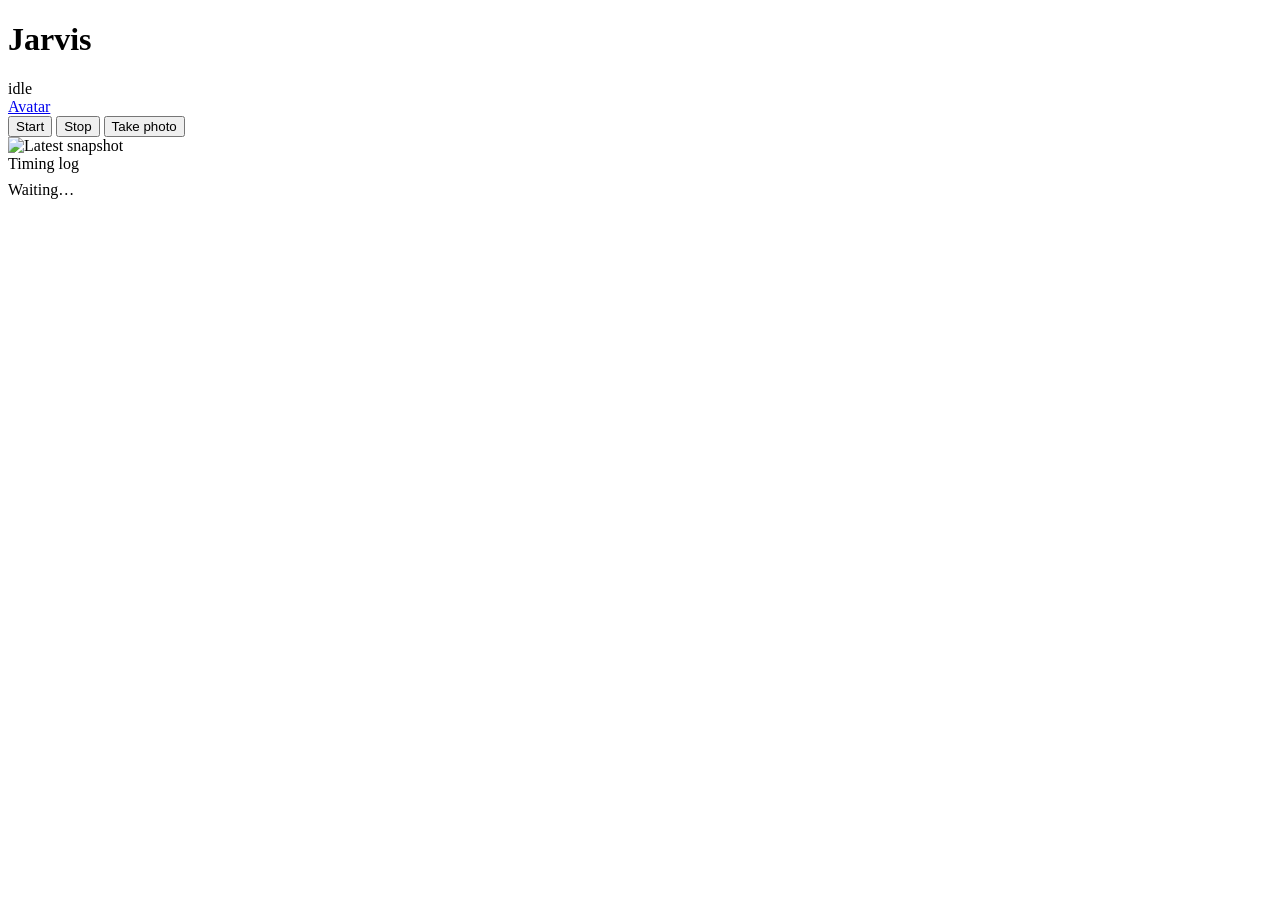
==== services/control/web/index.html @ 1ab472dd "Weather, phone port, pictures, timer, volume, what did you say, what can you do" ====
<!DOCTYPE html>
<html lang="en">
<head>
  <meta charset="utf-8">
  <meta name="viewport" content="width=device-width, initial-scale=1, viewport-fit=cover">
  <meta name="apple-mobile-web-app-capable" content="yes">
  <meta name="apple-mobile-web-app-status-bar-style" content="black-translucent">
  <meta name="theme-color" content="#070b14">
  <link rel="manifest" href="/manifest.webmanifest">
  <link rel="stylesheet" href="/app.css">
  <title>Jarvis</title>
</head>
<body class="dashboard">
  <div class="wrap">
    <div class="top">
      <div>
        <h1>Jarvis</h1>
        <div class="sub" id="state">idle</div>
      </div>
      <a class="btn ghost" href="/avatar">Avatar</a>
    </div>

    <div class="card" id="pin-card" hidden>
      <div class="pin-row">
        <input id="pin" type="password" inputmode="numeric" placeholder="PIN">
        <button id="unlock" type="button">Unlock</button>
      </div>
    </div>

    <div class="card">
      <div class="pills" id="pills"></div>
    </div>

    <div class="card">
      <div class="actions">
        <button id="start" type="button">Start</button>
        <button id="stop" class="stop" type="button">Stop</button>
        <button id="snap" class="ghost wide" type="button">Take photo</button>
      </div>
      <div class="msg" id="msg"></div>
      <img class="preview" id="preview" alt="Latest snapshot">
    </div>

    <div class="card">
      <div class="sub" style="margin-bottom:8px">Timing log</div>
      <div class="log" id="log">Waiting…</div>
    </div>
  </div>
  <script>
    const $ = (id) => document.getElementById(id);
    const pills = $("pills");
    const msg = $("msg");
    const preview = $("preview");
    const pinCard = $("pin-card");

    function setBusy(on) {
      ["start", "stop", "snap"].forEach((id) => { $(id).disabled = on; });
    }

    function renderStatus(data) {
      $("state").textContent = data.state || "idle";
      const items = [
        ["voice", data.voice],
        ["broker", data.broker],
        ["brain", data.services && data.services.brain],
        ["tts", data.services && data.services.tts],
        ["stt", data.services && data.services.stt],
        ["wake", data.services && data.services["mic-wakeword"]],
      ];
      pills.innerHTML = items.map(([name, on]) =>
        `<span class="pill ${on ? "on" : "off"}">${name}</span>`
      ).join("");
      if (data.latest_snap) {
        preview.src = data.latest_snap + "?t=" + Date.now();
        preview.classList.add("show");
      }
      pinCard.hidden = !data.pin_required;
    }

    async function api(path, opts) {
      const res = await fetch(path, opts);
      const data = await res.json().catch(() => ({}));
      if (res.status === 401) {
        pinCard.hidden = false;
        throw new Error("PIN required");
      }
      if (!res.ok || data.ok === false) {
        throw new Error(data.detail || data.message || data.error || "request failed");
      }
      return data;
    }

    async function refresh() {
      const data = await fetch("/api/status").then((r) => r.json());
      renderStatus(data);
      try {
        const logs = await api("/api/logs");
        $("log").textContent = (logs.lines || []).join("\n") || "No log yet.";
        $("log").scrollTop = $("log").scrollHeight;
      } catch (_) {}
    }

    $("unlock").onclick = async () => {
      try {
        await api("/api/login", {
          method: "POST",
          headers: { "Content-Type": "application/json" },
          body: JSON.stringify({ pin: $("pin").value }),
        });
        pinCard.hidden = true;
        msg.textContent = "Unlocked.";
        refresh();
      } catch (e) {
        msg.textContent = e.message;
      }
    };

    async function act(path, label) {
      setBusy(true);
      msg.textContent = label + "…";
      try {
        const data = await api(path, { method: "POST" });
        renderStatus(data);
        msg.textContent = data.detail ? "Done." : (data.message || "Done.");
        if (data.url) {
          preview.src = data.url + "?t=" + Date.now();
          preview.classList.add("show");
        }
      } catch (e) {
        msg.textContent = e.message;
      } finally {
        setBusy(false);
        refresh();
      }
    }

    $("start").onclick = () => act("/api/start", "Starting");
    $("stop").onclick = () => act("/api/stop", "Stopping");
    $("snap").onclick = () => act("/api/snap", "Capturing");

    const es = new EventSource("/api/events");
    es.onmessage = (ev) => {
      try {
        const data = JSON.parse(ev.data);
        if (data.state) $("state").textContent = data.state;
        if (data.status) renderStatus(data.status);
      } catch (_) {}
    };
    refresh();
    setInterval(refresh, 4000);
  </script>
</body>
</html>
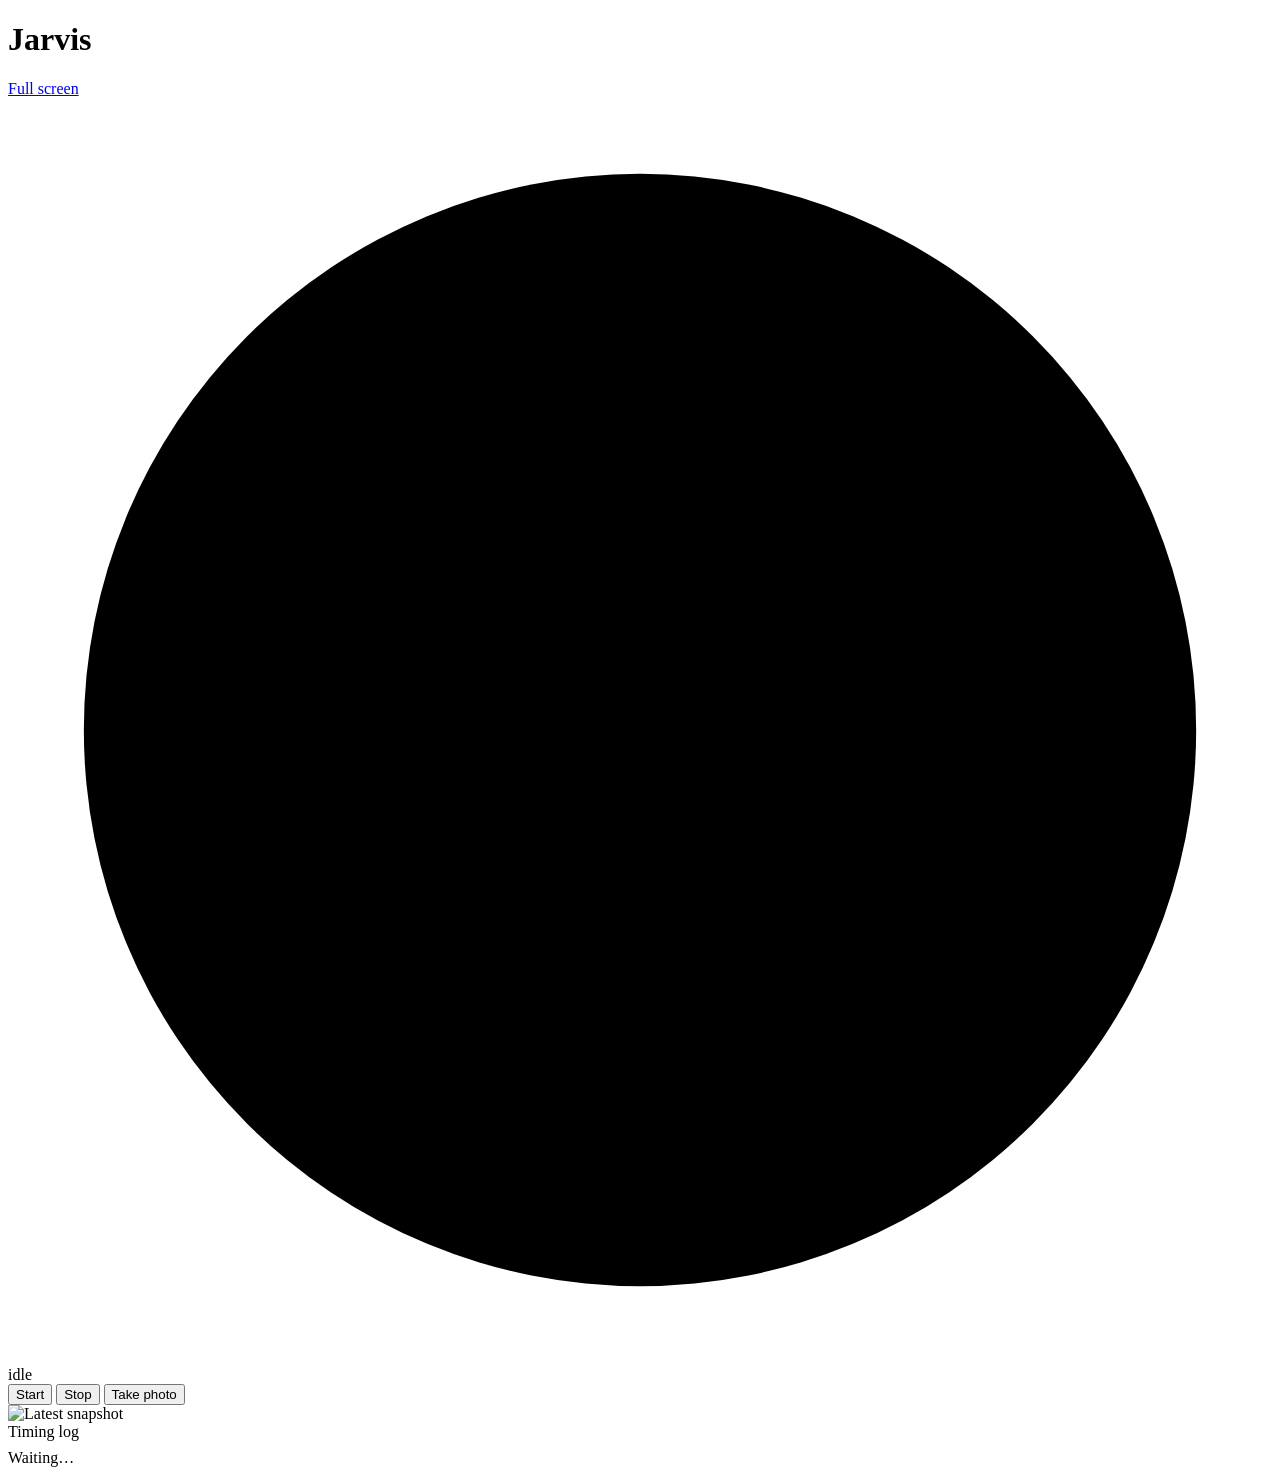
==== commit 5d9d0494: "Show a visor on the phone panel and keep small talk human. Co-authored-by: Cursor <cursoragent@curso" ====
--- a/services/control/web/index.html
+++ b/services/control/web/index.html
@@ -7,17 +7,30 @@
   <meta name="apple-mobile-web-app-status-bar-style" content="black-translucent">
   <meta name="theme-color" content="#070b14">
   <link rel="manifest" href="/manifest.webmanifest">
-  <link rel="stylesheet" href="/app.css">
+  <link rel="stylesheet" href="/app.css?v=2">
   <title>Jarvis</title>
 </head>
-<body class="dashboard">
+<body class="dashboard is-idle">
   <div class="wrap">
     <div class="top">
-      <div>
-        <h1>Jarvis</h1>
-        <div class="sub" id="state">idle</div>
+      <h1>Jarvis</h1>
+      <a class="btn ghost" href="/avatar">Full screen</a>
+    </div>
+
+    <div class="card">
+      <div class="visor" id="visor">
+        <svg viewBox="0 0 200 200" xmlns="http://www.w3.org/2000/svg" aria-hidden="true">
+          <circle class="halo" cx="100" cy="100" r="88"/>
+          <circle class="ring" cx="100" cy="100" r="74"/>
+          <circle class="ring-dash" cx="100" cy="100" r="60"/>
+          <circle class="core-glow" cx="100" cy="100" r="30"/>
+          <circle class="core" cx="100" cy="100" r="20"/>
+          <rect class="eye" x="78" y="90" width="10" height="16" rx="3"/>
+          <rect class="eye" x="112" y="90" width="10" height="16" rx="3"/>
+          <path class="mouth" d="M86 118 Q100 130 114 118"/>
+        </svg>
+        <div class="visor-label" id="state">idle</div>
       </div>
-      <a class="btn ghost" href="/avatar">Avatar</a>
     </div>
 
     <div class="card" id="pin-card" hidden>
@@ -53,12 +66,19 @@
     const preview = $("preview");
     const pinCard = $("pin-card");
 
+    function setState(state) {
+      const next = state || "idle";
+      document.body.classList.remove("is-idle", "is-listening", "is-thinking", "is-speaking");
+      document.body.classList.add("is-" + next);
+      $("state").textContent = next;
+    }
+
     function setBusy(on) {
       ["start", "stop", "snap"].forEach((id) => { $(id).disabled = on; });
     }
 
     function renderStatus(data) {
-      $("state").textContent = data.state || "idle";
+      if (data.state) setState(data.state);
       const items = [
         ["voice", data.voice],
         ["broker", data.broker],
@@ -142,7 +162,7 @@
     es.onmessage = (ev) => {
       try {
         const data = JSON.parse(ev.data);
-        if (data.state) $("state").textContent = data.state;
+        if (data.state) setState(data.state);
         if (data.status) renderStatus(data.status);
       } catch (_) {}
     };
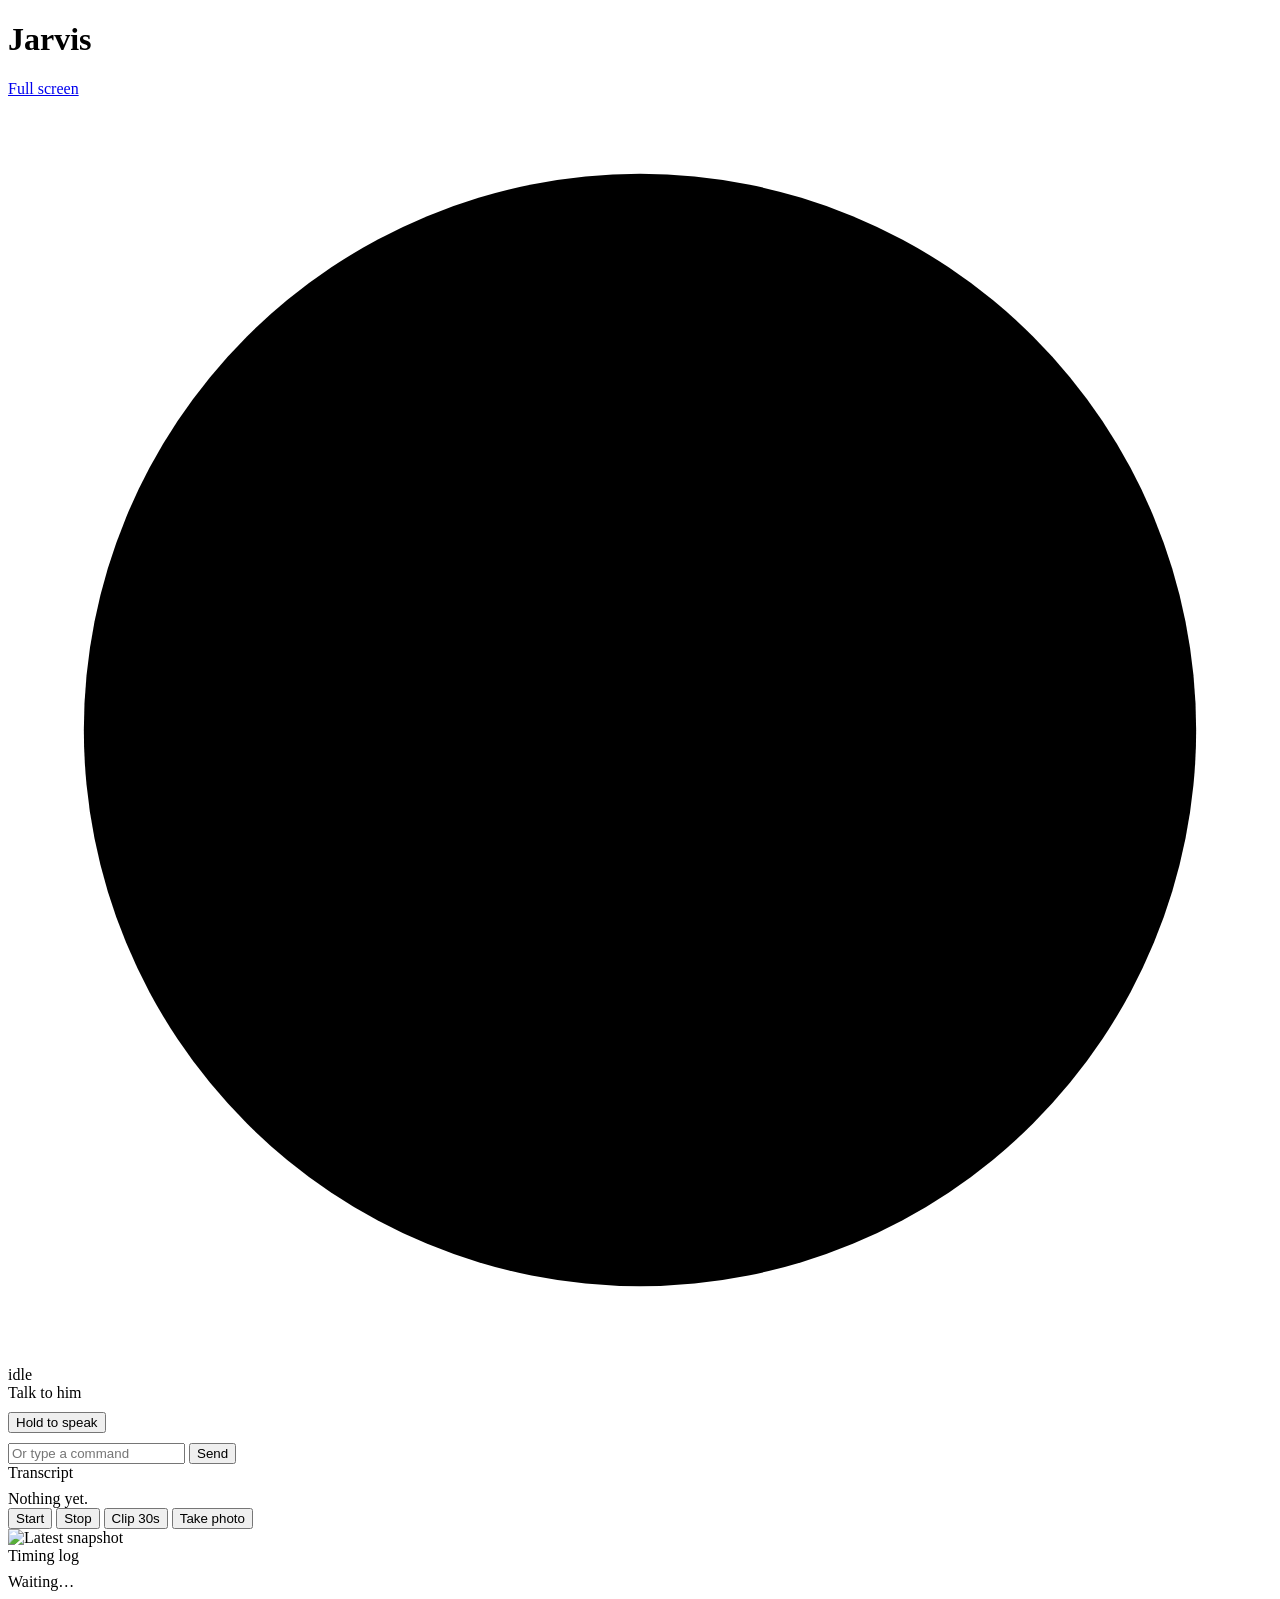
==== commit 30b6b71c: "jarvis clip that command and transcript + phone mic on web page" ====
--- a/services/control/web/index.html
+++ b/services/control/web/index.html
@@ -7,7 +7,7 @@
   <meta name="apple-mobile-web-app-status-bar-style" content="black-translucent">
   <meta name="theme-color" content="#070b14">
   <link rel="manifest" href="/manifest.webmanifest">
-  <link rel="stylesheet" href="/app.css?v=2">
+  <link rel="stylesheet" href="/app.css?v=3">
   <title>Jarvis</title>
 </head>
 <body class="dashboard is-idle">
@@ -45,13 +45,33 @@
     </div>
 
     <div class="card">
+      <div class="sub" style="margin-bottom:10px">Talk to him</div>
+      <button id="talk" class="talk" type="button">Hold to speak</button>
+      <div class="msg" id="talk-msg"></div>
+      <div class="pin-row" style="margin-top:10px">
+        <input id="say" type="text" placeholder="Or type a command" autocomplete="off"
+               autocapitalize="sentences" enterkeyhint="send">
+        <button id="send" type="button">Send</button>
+      </div>
+    </div>
+
+    <div class="card">
+      <div class="sub" style="margin-bottom:8px">Transcript</div>
+      <div class="transcript" id="transcript">
+        <div class="line muted">Nothing yet.</div>
+      </div>
+    </div>
+
+    <div class="card">
       <div class="actions">
         <button id="start" type="button">Start</button>
         <button id="stop" class="stop" type="button">Stop</button>
-        <button id="snap" class="ghost wide" type="button">Take photo</button>
+        <button id="clip" class="ghost" type="button">Clip 30s</button>
+        <button id="snap" class="ghost" type="button">Take photo</button>
       </div>
       <div class="msg" id="msg"></div>
       <img class="preview" id="preview" alt="Latest snapshot">
+      <div class="clips" id="clips"></div>
     </div>
 
     <div class="card">
@@ -63,8 +83,12 @@
     const $ = (id) => document.getElementById(id);
     const pills = $("pills");
     const msg = $("msg");
+    const talkMsg = $("talk-msg");
     const preview = $("preview");
     const pinCard = $("pin-card");
+    const transcriptEl = $("transcript");
+
+    const entries = new Map();
 
     function setState(state) {
       const next = state || "idle";
@@ -74,7 +98,7 @@
     }
 
     function setBusy(on) {
-      ["start", "stop", "snap"].forEach((id) => { $(id).disabled = on; });
+      ["start", "stop", "snap", "clip"].forEach((id) => { $(id).disabled = on; });
     }
 
     function renderStatus(data) {
@@ -86,6 +110,7 @@
         ["tts", data.services && data.services.tts],
         ["stt", data.services && data.services.stt],
         ["wake", data.services && data.services["mic-wakeword"]],
+        ["clipper", data.services && data.services.clipper],
       ];
       pills.innerHTML = items.map(([name, on]) =>
         `<span class="pill ${on ? "on" : "off"}">${name}</span>`
@@ -95,8 +120,55 @@
         preview.classList.add("show");
       }
       pinCard.hidden = !data.pin_required;
-    }
-
+      if (typeof data.mic_relay === "boolean") micRelay = data.mic_relay;
+    }
+
+    // ── transcript ────────────────────────────────────────────────
+    const LABELS = { user: "You", jarvis: "Jarvis", system: "—" };
+
+    function renderTranscript() {
+      if (!entries.size) {
+        transcriptEl.innerHTML = '<div class="line muted">Nothing yet.</div>';
+        return;
+      }
+      const sorted = [...entries.values()].sort((a, b) => a.id - b.id);
+      const nearBottom = transcriptEl.scrollHeight - transcriptEl.scrollTop
+        - transcriptEl.clientHeight < 60;
+      transcriptEl.innerHTML = sorted.map((e) => {
+        const tag = e.role === "user" && e.source && e.source !== "voice"
+          ? `${LABELS[e.role]} (${e.source})` : LABELS[e.role] || e.role;
+        return `<div class="line ${e.role}"><span class="who">${tag}</span>${escapeHtml(e.text)}</div>`;
+      }).join("");
+      if (nearBottom) transcriptEl.scrollTop = transcriptEl.scrollHeight;
+    }
+
+    function escapeHtml(s) {
+      return String(s).replace(/[&<>"']/g, (c) =>
+        ({ "&": "&amp;", "<": "&lt;", ">": "&gt;", '"': "&quot;", "'": "&#39;" }[c]));
+    }
+
+    function upsert(entry) {
+      entries.set(entry.id, entry);
+      while (entries.size > 120) entries.delete(entries.keys().next().value);
+      renderTranscript();
+    }
+
+    function replaceTranscript(list) {
+      entries.clear();
+      (list || []).forEach((e) => entries.set(e.id, e));
+      renderTranscript();
+    }
+
+    function renderClips(list) {
+      if (!list || !list.length) { $("clips").innerHTML = ""; return; }
+      $("clips").innerHTML = list.map((c) =>
+        `<a class="clip-row" href="${c.url}" target="_blank" rel="noopener">
+           <span>${escapeHtml(c.name.replace(/^clip-/, ""))}</span>
+           <span class="muted">${c.when} · ${c.size_mb} MB</span>
+         </a>`).join("");
+    }
+
+    // ── api ───────────────────────────────────────────────────────
     async function api(path, opts) {
       const res = await fetch(path, opts);
       const data = await res.json().catch(() => ({}));
@@ -118,6 +190,7 @@
         $("log").textContent = (logs.lines || []).join("\n") || "No log yet.";
         $("log").scrollTop = $("log").scrollHeight;
       } catch (_) {}
+      try { renderClips((await api("/api/clips")).clips); } catch (_) {}
     }
 
     $("unlock").onclick = async () => {
@@ -135,17 +208,23 @@
       }
     };
 
-    async function act(path, label) {
+    async function act(path, label, body) {
       setBusy(true);
       msg.textContent = label + "…";
       try {
-        const data = await api(path, { method: "POST" });
+        const opts = { method: "POST" };
+        if (body) {
+          opts.headers = { "Content-Type": "application/json" };
+          opts.body = JSON.stringify(body);
+        }
+        const data = await api(path, opts);
         renderStatus(data);
-        msg.textContent = data.detail ? "Done." : (data.message || "Done.");
+        msg.textContent = data.message || (data.detail ? "Done." : "Done.");
         if (data.url) {
           preview.src = data.url + "?t=" + Date.now();
           preview.classList.add("show");
         }
+        if (data.clips) renderClips(data.clips);
       } catch (e) {
         msg.textContent = e.message;
       } finally {
@@ -157,17 +236,142 @@
     $("start").onclick = () => act("/api/start", "Starting");
     $("stop").onclick = () => act("/api/stop", "Stopping");
     $("snap").onclick = () => act("/api/snap", "Capturing");
-
+    $("clip").onclick = () => act("/api/clip", "Clipping", { seconds: 30 });
+
+    // ── typed commands ────────────────────────────────────────────
+    async function sendTyped() {
+      const text = $("say").value.trim();
+      if (!text) return;
+      $("send").disabled = true;
+      try {
+        await api("/api/say", {
+          method: "POST",
+          headers: { "Content-Type": "application/json" },
+          body: JSON.stringify({ text }),
+        });
+        $("say").value = "";
+        talkMsg.textContent = "Sent.";
+      } catch (e) {
+        talkMsg.textContent = e.message;
+      } finally {
+        $("send").disabled = false;
+      }
+    }
+    $("send").onclick = sendTyped;
+    $("say").addEventListener("keydown", (e) => {
+      if (e.key === "Enter") { e.preventDefault(); sendTyped(); }
+    });
+
+    // ── hold to speak ─────────────────────────────────────────────
+    const talkBtn = $("talk");
+    const canRecord = window.isSecureContext
+      && !!(navigator.mediaDevices && navigator.mediaDevices.getUserMedia)
+      && typeof MediaRecorder !== "undefined";
+    let micRelay = true;
+    let recorder = null;
+    let micStream = null;
+    let chunks = [];
+    let holding = false;
+    let autoStop = null;
+
+    if (!canRecord) {
+      talkBtn.disabled = true;
+      talkBtn.textContent = "Mic needs https";
+      talkMsg.innerHTML = location.protocol === "https:"
+        ? "This browser won't share the microphone."
+        : "Type commands below, or serve the panel over https "
+          + "(<code>JARVIS_CONTROL_TLS=1</code>) to unlock the mic.";
+    }
+
+    function pickMime() {
+      const options = ["audio/webm;codecs=opus", "audio/webm", "audio/mp4", "audio/ogg"];
+      for (const t of options) {
+        if (MediaRecorder.isTypeSupported && MediaRecorder.isTypeSupported(t)) return t;
+      }
+      return "";
+    }
+
+    async function startRecording() {
+      if (recorder || !canRecord) return;
+      if (!micRelay) {
+        talkMsg.textContent = "No transcription key set on the Jarvis box.";
+        return;
+      }
+      try {
+        micStream = await navigator.mediaDevices.getUserMedia({
+          audio: { echoCancellation: true, noiseSuppression: true },
+        });
+      } catch (e) {
+        talkMsg.textContent = "Microphone blocked. Allow access and try again.";
+        return;
+      }
+      const mimeType = pickMime();
+      recorder = new MediaRecorder(micStream, mimeType ? { mimeType } : undefined);
+      chunks = [];
+      recorder.ondataavailable = (e) => { if (e.data && e.data.size) chunks.push(e.data); };
+      recorder.onstop = upload;
+      recorder.start();
+      talkBtn.classList.add("recording");
+      talkBtn.textContent = "Listening… release to send";
+      talkMsg.textContent = "";
+      autoStop = setTimeout(stopRecording, 20000);
+    }
+
+    function stopRecording() {
+      clearTimeout(autoStop);
+      talkBtn.classList.remove("recording");
+      talkBtn.textContent = "Hold to speak";
+      if (recorder && recorder.state !== "inactive") recorder.stop();
+    }
+
+    async function upload() {
+      const type = (recorder && recorder.mimeType) || "audio/webm";
+      const blob = new Blob(chunks, { type });
+      recorder = null;
+      if (micStream) { micStream.getTracks().forEach((t) => t.stop()); micStream = null; }
+      if (blob.size < 1500) { talkMsg.textContent = "Too short — hold it a bit longer."; return; }
+      talkMsg.textContent = "Sending…";
+      try {
+        const data = await api("/api/voice", {
+          method: "POST",
+          headers: { "Content-Type": type },
+          body: blob,
+        });
+        talkMsg.textContent = data.text ? `Heard: "${data.text}"` : (data.message || "Nothing heard.");
+      } catch (e) {
+        talkMsg.textContent = e.message;
+      }
+    }
+
+    // Pointer events cover mouse and touch; the pointer may leave the button.
+    talkBtn.addEventListener("pointerdown", (e) => {
+      e.preventDefault();
+      holding = true;
+      if (talkBtn.setPointerCapture && e.pointerId !== undefined) {
+        try { talkBtn.setPointerCapture(e.pointerId); } catch (_) {}
+      }
+      startRecording();
+    });
+    const release = () => { if (holding) { holding = false; stopRecording(); } };
+    talkBtn.addEventListener("pointerup", release);
+    talkBtn.addEventListener("pointercancel", release);
+    window.addEventListener("blur", release);
+    talkBtn.addEventListener("contextmenu", (e) => e.preventDefault());
+
+    // ── live feed ─────────────────────────────────────────────────
     const es = new EventSource("/api/events");
     es.onmessage = (ev) => {
       try {
         const data = JSON.parse(ev.data);
         if (data.state) setState(data.state);
         if (data.status) renderStatus(data.status);
+        if (data.transcript_all) replaceTranscript(data.transcript_all);
+        if (data.transcript) upsert(data.transcript);
+        if (data.clips) renderClips(data.clips);
       } catch (_) {}
     };
     refresh();
-    setInterval(refresh, 4000);
+    setInterval(refresh, 5000);
   </script>
 </body>
 </html>
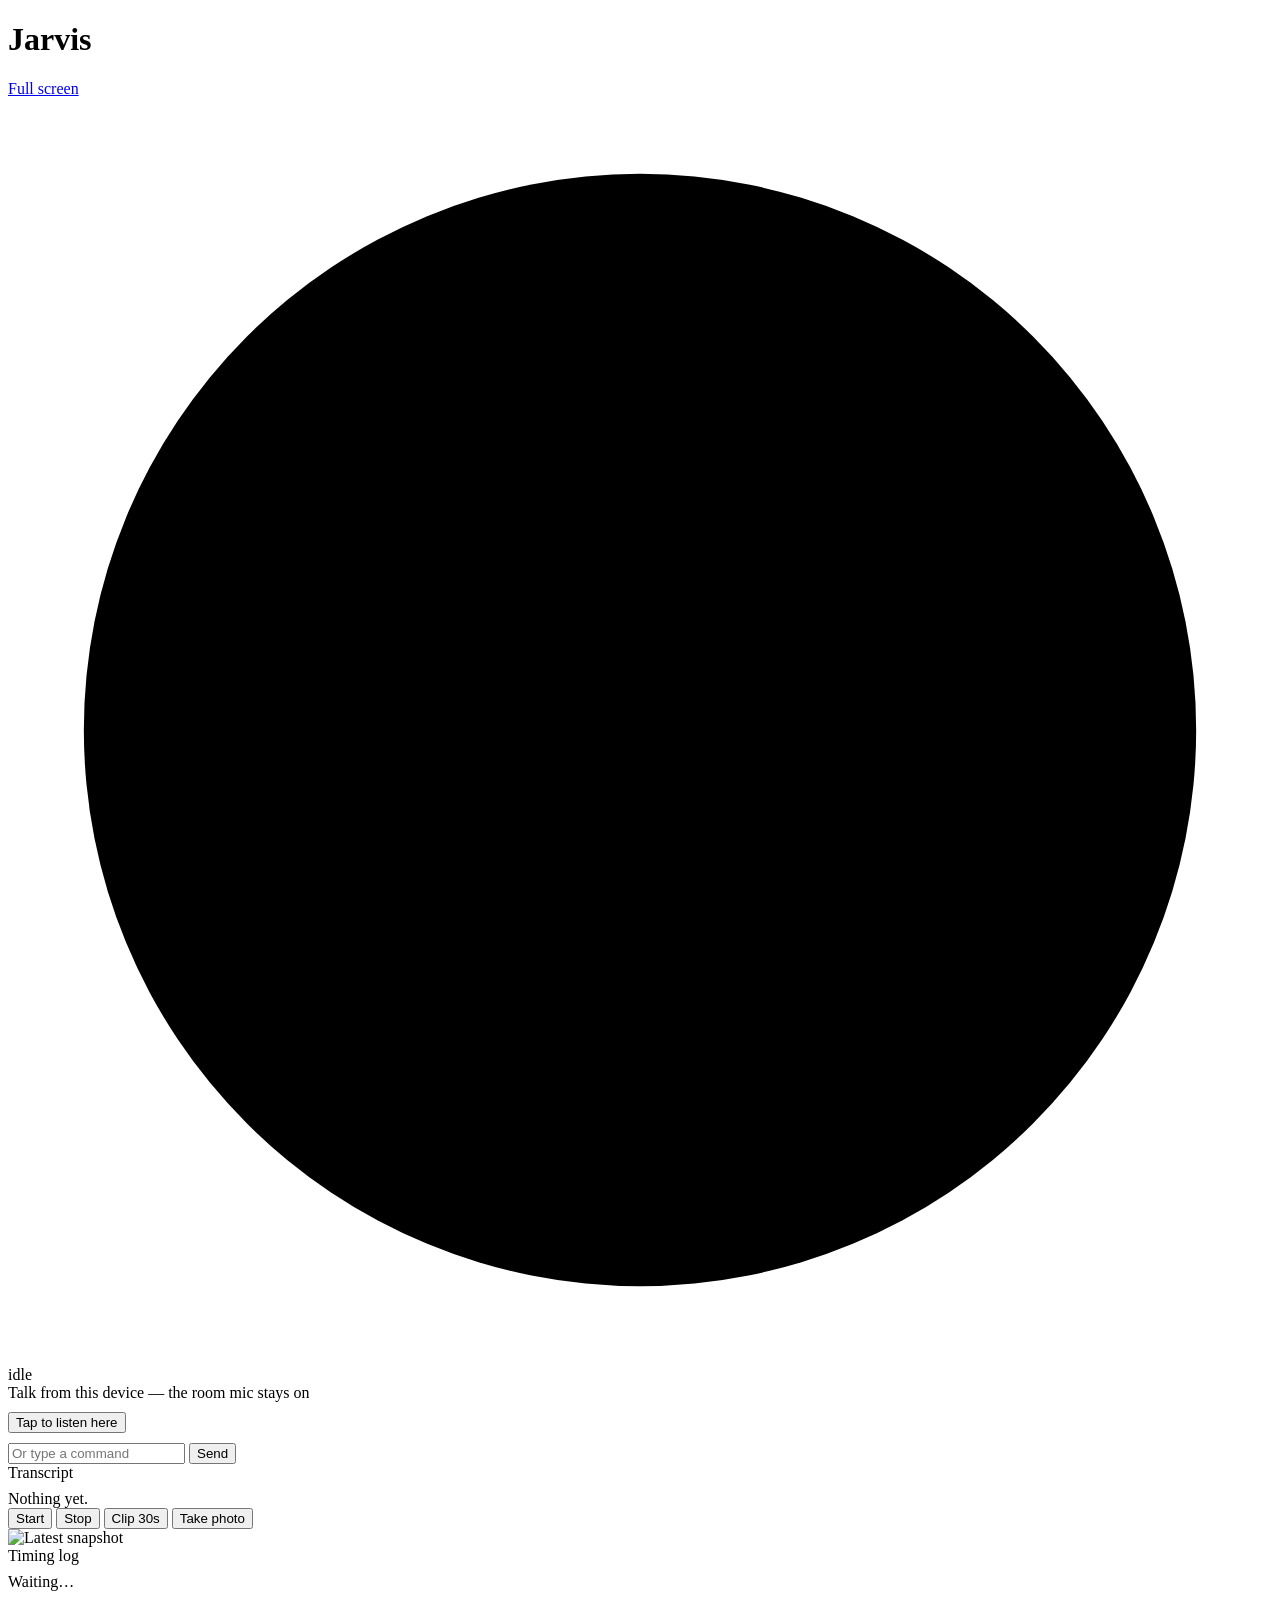
==== commit 02a25493: "fixed play_float32" ====
--- a/services/control/web/index.html
+++ b/services/control/web/index.html
@@ -7,7 +7,7 @@
   <meta name="apple-mobile-web-app-status-bar-style" content="black-translucent">
   <meta name="theme-color" content="#070b14">
   <link rel="manifest" href="/manifest.webmanifest">
-  <link rel="stylesheet" href="/app.css?v=3">
+  <link rel="stylesheet" href="/app.css?v=5">
   <title>Jarvis</title>
 </head>
 <body class="dashboard is-idle">
@@ -45,8 +45,8 @@
     </div>
 
     <div class="card">
-      <div class="sub" style="margin-bottom:10px">Talk to him</div>
-      <button id="talk" class="talk" type="button">Hold to speak</button>
+      <div class="sub" style="margin-bottom:10px">Talk from this device — the room mic stays on</div>
+      <button id="talk" class="talk" type="button">Tap to listen here</button>
       <div class="msg" id="talk-msg"></div>
       <div class="pin-row" style="margin-top:10px">
         <input id="say" type="text" placeholder="Or type a command" autocomplete="off"
@@ -262,25 +262,41 @@
       if (e.key === "Enter") { e.preventDefault(); sendTyped(); }
     });
 
-    // ── hold to speak ─────────────────────────────────────────────
+    // ── always-listen from this phone/laptop (room mic is separate) ──
     const talkBtn = $("talk");
     const canRecord = window.isSecureContext
       && !!(navigator.mediaDevices && navigator.mediaDevices.getUserMedia)
       && typeof MediaRecorder !== "undefined";
     let micRelay = true;
+    let listening = false;
+    let capturing = false;
     let recorder = null;
     let micStream = null;
+    let audioCtx = null;
+    let vadTimer = null;
     let chunks = [];
-    let holding = false;
-    let autoStop = null;
+    let sending = false;
+    let speechStartedAt = 0;
+    let lastLoudAt = 0;
+    let heardSpeech = false;
+
+    const httpsUrl = "https://" + location.host + "/";
+    const localUrl = "http://127.0.0.1:" + (location.port || "8740") + "/";
+    if (!window.isSecureContext
+        && location.protocol === "http:"
+        && location.hostname !== "localhost"
+        && location.hostname !== "127.0.0.1") {
+      location.replace("https://" + location.host + location.pathname + location.search);
+    }
 
     if (!canRecord) {
       talkBtn.disabled = true;
-      talkBtn.textContent = "Mic needs https";
+      talkBtn.textContent = "Open via https";
       talkMsg.innerHTML = location.protocol === "https:"
         ? "This browser won't share the microphone."
-        : "Type commands below, or serve the panel over https "
-          + "(<code>JARVIS_CONTROL_TLS=1</code>) to unlock the mic.";
+        : "The mic only works on a secure page. Open "
+          + `<a href="${httpsUrl}">${httpsUrl}</a> and accept the certificate warning once. `
+          + `On this computer you can also use <a href="${localUrl}">${localUrl}</a>.`;
     }
 
     function pickMime() {
@@ -291,45 +307,47 @@
       return "";
     }
 
-    async function startRecording() {
-      if (recorder || !canRecord) return;
-      if (!micRelay) {
-        talkMsg.textContent = "No transcription key set on the Jarvis box.";
-        return;
-      }
-      try {
-        micStream = await navigator.mediaDevices.getUserMedia({
-          audio: { echoCancellation: true, noiseSuppression: true },
-        });
-      } catch (e) {
-        talkMsg.textContent = "Microphone blocked. Allow access and try again.";
-        return;
-      }
+    function rmsFromAnalyser(analyser) {
+      const buf = new Uint8Array(analyser.fftSize);
+      analyser.getByteTimeDomainData(buf);
+      let sum = 0;
+      for (let i = 0; i < buf.length; i++) {
+        const v = (buf[i] - 128) / 128;
+        sum += v * v;
+      }
+      return Math.sqrt(sum / buf.length);
+    }
+
+    function startCapture() {
+      if (capturing || sending || !micStream) return;
       const mimeType = pickMime();
+      chunks = [];
       recorder = new MediaRecorder(micStream, mimeType ? { mimeType } : undefined);
-      chunks = [];
       recorder.ondataavailable = (e) => { if (e.data && e.data.size) chunks.push(e.data); };
-      recorder.onstop = upload;
+      recorder.onstop = () => { uploadUtterance(); };
       recorder.start();
+      capturing = true;
+      heardSpeech = true;
+      speechStartedAt = Date.now();
+      lastLoudAt = Date.now();
       talkBtn.classList.add("recording");
-      talkBtn.textContent = "Listening… release to send";
-      talkMsg.textContent = "";
-      autoStop = setTimeout(stopRecording, 20000);
-    }
-
-    function stopRecording() {
-      clearTimeout(autoStop);
+    }
+
+    function stopCapture() {
+      if (!capturing) return;
+      capturing = false;
       talkBtn.classList.remove("recording");
-      talkBtn.textContent = "Hold to speak";
       if (recorder && recorder.state !== "inactive") recorder.stop();
-    }
-
-    async function upload() {
+      else recorder = null;
+    }
+
+    async function uploadUtterance() {
       const type = (recorder && recorder.mimeType) || "audio/webm";
       const blob = new Blob(chunks, { type });
       recorder = null;
-      if (micStream) { micStream.getTracks().forEach((t) => t.stop()); micStream = null; }
-      if (blob.size < 1500) { talkMsg.textContent = "Too short — hold it a bit longer."; return; }
+      const dur = Date.now() - speechStartedAt;
+      if (blob.size < 1500 || dur < 350) return;
+      sending = true;
       talkMsg.textContent = "Sending…";
       try {
         const data = await api("/api/voice", {
@@ -340,23 +358,111 @@
         talkMsg.textContent = data.text ? `Heard: "${data.text}"` : (data.message || "Nothing heard.");
       } catch (e) {
         talkMsg.textContent = e.message;
-      }
-    }
-
-    // Pointer events cover mouse and touch; the pointer may leave the button.
-    talkBtn.addEventListener("pointerdown", (e) => {
-      e.preventDefault();
-      holding = true;
-      if (talkBtn.setPointerCapture && e.pointerId !== undefined) {
-        try { talkBtn.setPointerCapture(e.pointerId); } catch (_) {}
-      }
-      startRecording();
+      } finally {
+        sending = false;
+      }
+    }
+
+    function vadTick(analyser) {
+      if (!listening) return;
+      const level = rmsFromAnalyser(analyser);
+      const now = Date.now();
+      const SPEECH = 0.045;
+      const SILENCE = 0.022;
+      if (level >= SPEECH) {
+        lastLoudAt = now;
+        if (!capturing) startCapture();
+        heardSpeech = true;
+      }
+      if (capturing) {
+        if (now - speechStartedAt >= 12000) stopCapture();
+        else if (heardSpeech && level < SILENCE && now - lastLoudAt >= 750) stopCapture();
+      }
+    }
+
+    async function startAlwaysListen() {
+      if (listening || !canRecord) return;
+      if (!micRelay) {
+        talkMsg.textContent = "No transcription key set on the Jarvis box.";
+        return;
+      }
+      try {
+        micStream = await navigator.mediaDevices.getUserMedia({
+          audio: {
+            echoCancellation: true,
+            noiseSuppression: true,
+            autoGainControl: true,
+            channelCount: 1,
+          },
+        });
+      } catch (e) {
+        talkMsg.textContent = "Microphone blocked. Allow access and tap again.";
+        return;
+      }
+      audioCtx = new (window.AudioContext || window.webkitAudioContext)();
+      if (audioCtx.state === "suspended") await audioCtx.resume();
+      const src = audioCtx.createMediaStreamSource(micStream);
+      const analyser = audioCtx.createAnalyser();
+      analyser.fftSize = 2048;
+      src.connect(analyser);
+      listening = true;
+      talkBtn.classList.add("listening");
+      talkBtn.textContent = "Listening here — tap to pause";
+      talkMsg.textContent = "Room mic is still on. Speak normally.";
+      vadTimer = setInterval(() => vadTick(analyser), 50);
+    }
+
+    function stopAlwaysListen() {
+      listening = false;
+      clearInterval(vadTimer);
+      vadTimer = null;
+      stopCapture();
+      talkBtn.classList.remove("listening", "recording");
+      talkBtn.textContent = "Tap to listen here";
+      if (audioCtx) { try { audioCtx.close(); } catch (_) {} audioCtx = null; }
+      if (micStream) { micStream.getTracks().forEach((t) => t.stop()); micStream = null; }
+    }
+
+    const onJarvisBox = location.hostname === "localhost" || location.hostname === "127.0.0.1";
+    const LISTEN_KEY = "jarvis-listen-here";
+    if (onJarvisBox && canRecord) {
+      talkMsg.textContent = "Room mic is already always on. Use this on your phone.";
+    }
+
+    talkBtn.addEventListener("click", () => {
+      if (!canRecord) return;
+      if (listening) {
+        try { localStorage.setItem(LISTEN_KEY, "0"); } catch (_) {}
+        stopAlwaysListen();
+      } else {
+        try { localStorage.setItem(LISTEN_KEY, "1"); } catch (_) {}
+        startAlwaysListen();
+      }
     });
-    const release = () => { if (holding) { holding = false; stopRecording(); } };
-    talkBtn.addEventListener("pointerup", release);
-    talkBtn.addEventListener("pointercancel", release);
-    window.addEventListener("blur", release);
     talkBtn.addEventListener("contextmenu", (e) => e.preventDefault());
+    document.addEventListener("visibilitychange", () => {
+      if (document.hidden) {
+        if (capturing) stopCapture();
+        return;
+      }
+      if (audioCtx && audioCtx.state === "suspended") audioCtx.resume();
+    });
+
+    async function maybeAutostart() {
+      if (!canRecord || onJarvisBox) return;
+      let want = true;
+      try { want = localStorage.getItem(LISTEN_KEY) !== "0"; } catch (_) {}
+      if (!want) return;
+      let granted = false;
+      try {
+        const st = await navigator.permissions.query({ name: "microphone" });
+        granted = st.state === "granted";
+      } catch (_) {
+        try { granted = localStorage.getItem(LISTEN_KEY) === "1"; } catch (__) {}
+      }
+      if (granted) startAlwaysListen();
+    }
+    maybeAutostart();
 
     // ── live feed ─────────────────────────────────────────────────
     const es = new EventSource("/api/events");
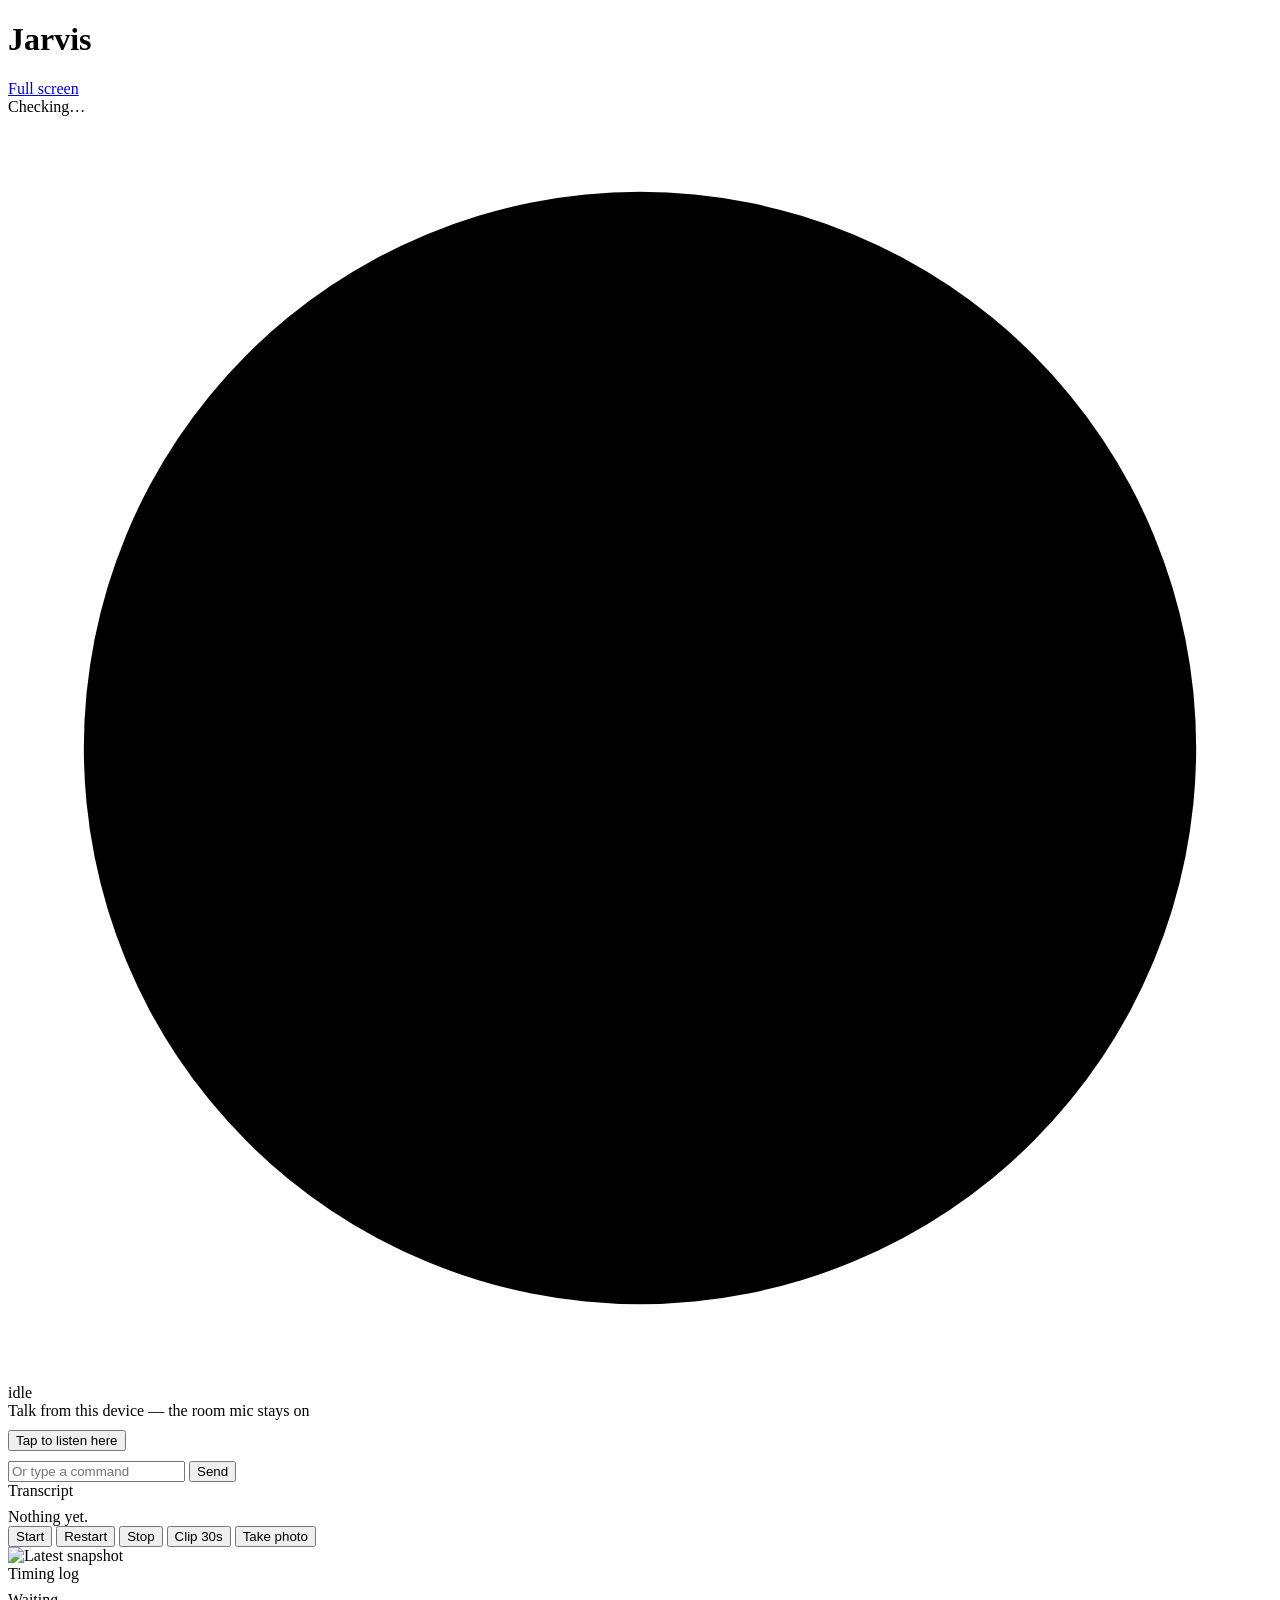
==== commit 4133b306: "buggy audio stream but light features + new avatar" ====
--- a/services/control/web/index.html
+++ b/services/control/web/index.html
@@ -7,7 +7,7 @@
   <meta name="apple-mobile-web-app-status-bar-style" content="black-translucent">
   <meta name="theme-color" content="#070b14">
   <link rel="manifest" href="/manifest.webmanifest">
-  <link rel="stylesheet" href="/app.css?v=5">
+  <link rel="stylesheet" href="/app.css?v=11">
   <title>Jarvis</title>
 </head>
 <body class="dashboard is-idle">
@@ -16,6 +16,7 @@
       <h1>Jarvis</h1>
       <a class="btn ghost" href="/avatar">Full screen</a>
     </div>
+    <div class="run-banner off" id="run-banner">Checking…</div>
 
     <div class="card">
       <div class="visor" id="visor">
@@ -23,11 +24,15 @@
           <circle class="halo" cx="100" cy="100" r="88"/>
           <circle class="ring" cx="100" cy="100" r="74"/>
           <circle class="ring-dash" cx="100" cy="100" r="60"/>
-          <circle class="core-glow" cx="100" cy="100" r="30"/>
-          <circle class="core" cx="100" cy="100" r="20"/>
-          <rect class="eye" x="78" y="90" width="10" height="16" rx="3"/>
-          <rect class="eye" x="112" y="90" width="10" height="16" rx="3"/>
-          <path class="mouth" d="M86 118 Q100 130 114 118"/>
+          <g class="face-rig">
+            <circle class="core-glow" cx="100" cy="100" r="48"/>
+            <circle class="core" cx="100" cy="100" r="38"/>
+            <path class="brow brow-l" d="M74 76 Q83 72 92 76"/>
+            <path class="brow brow-r" d="M108 76 Q117 72 126 76"/>
+            <rect class="eye eye-l" x="78" y="82" width="10" height="16" rx="3"/>
+            <rect class="eye eye-r" x="112" y="82" width="10" height="16" rx="3"/>
+            <path class="mouth" d="M86 110 Q100 116 114 110"/>
+          </g>
         </svg>
         <div class="visor-label" id="state">idle</div>
       </div>
@@ -65,6 +70,7 @@
     <div class="card">
       <div class="actions">
         <button id="start" type="button">Start</button>
+        <button id="restart" class="ghost" type="button">Restart</button>
         <button id="stop" class="stop" type="button">Stop</button>
         <button id="clip" class="ghost" type="button">Clip 30s</button>
         <button id="snap" class="ghost" type="button">Take photo</button>
@@ -79,6 +85,7 @@
       <div class="log" id="log">Waiting…</div>
     </div>
   </div>
+  <script src="/visor.js?v=2"></script>
   <script>
     const $ = (id) => document.getElementById(id);
     const pills = $("pills");
@@ -95,22 +102,51 @@
       document.body.classList.remove("is-idle", "is-listening", "is-thinking", "is-speaking");
       document.body.classList.add("is-" + next);
       $("state").textContent = next;
+      if (window.JarvisVisor) window.JarvisVisor.setState(next);
     }
 
     function setBusy(on) {
-      ["start", "stop", "snap", "clip"].forEach((id) => { $(id).disabled = on; });
+      ["start", "stop", "restart", "snap", "clip"].forEach((id) => { $(id).disabled = on; });
+    }
+
+    function applyRunButtons(data) {
+      const services = data.services || {};
+      const anyUp = Object.values(services).some(Boolean);
+      const voice = !!data.voice;
+      $("start").disabled = voice;
+      $("stop").disabled = !anyUp;
+      $("restart").disabled = !anyUp;
     }
 
     function renderStatus(data) {
-      if (data.state) setState(data.state);
+      const services = data.services || {};
+      const names = ["brain", "tts", "stt", "mic-wakeword", "clipper"];
+      const down = names.filter((n) => !services[n]);
+      const banner = $("run-banner");
+      if (data.voice) {
+        banner.textContent = "Running";
+        banner.className = "run-banner on";
+        if (data.state) setState(data.state);
+      } else if (down.length === names.length) {
+        banner.textContent = "Stopped";
+        banner.className = "run-banner off";
+        setState("idle");
+        $("state").textContent = "stopped";
+      } else {
+        const label = down.map((n) => (n === "mic-wakeword" ? "wake" : n)).join(", ");
+        banner.textContent = "Partial — " + label + " down";
+        banner.className = "run-banner partial";
+        if (data.state) setState(data.state);
+      }
+      applyRunButtons(data);
       const items = [
         ["voice", data.voice],
         ["broker", data.broker],
-        ["brain", data.services && data.services.brain],
-        ["tts", data.services && data.services.tts],
-        ["stt", data.services && data.services.stt],
-        ["wake", data.services && data.services["mic-wakeword"]],
-        ["clipper", data.services && data.services.clipper],
+        ["brain", services.brain],
+        ["tts", services.tts],
+        ["stt", services.stt],
+        ["wake", services["mic-wakeword"]],
+        ["clipper", services.clipper],
       ];
       pills.innerHTML = items.map(([name, on]) =>
         `<span class="pill ${on ? "on" : "off"}">${name}</span>`
@@ -121,6 +157,10 @@
       }
       pinCard.hidden = !data.pin_required;
       if (typeof data.mic_relay === "boolean") micRelay = data.mic_relay;
+      if (typeof data.this_host === "boolean") {
+        applyHostPolicy(data.this_host);
+        if (!data.this_host) maybeAutostart();
+      }
     }
 
     // ── transcript ────────────────────────────────────────────────
@@ -163,7 +203,7 @@
       if (!list || !list.length) { $("clips").innerHTML = ""; return; }
       $("clips").innerHTML = list.map((c) =>
         `<a class="clip-row" href="${c.url}" target="_blank" rel="noopener">
-           <span>${escapeHtml(c.name.replace(/^clip-/, ""))}</span>
+           <span>${escapeHtml(c.name.replace(/^clip-/, "").replace(/\.mp4$/i, ""))}</span>
            <span class="muted">${c.when} · ${c.size_mb} MB</span>
          </a>`).join("");
     }
@@ -234,6 +274,7 @@
     }
 
     $("start").onclick = () => act("/api/start", "Starting");
+    $("restart").onclick = () => act("/api/restart", "Restarting");
     $("stop").onclick = () => act("/api/stop", "Stopping");
     $("snap").onclick = () => act("/api/snap", "Capturing");
     $("clip").onclick = () => act("/api/clip", "Clipping", { seconds: 30 });
@@ -268,7 +309,9 @@
       && !!(navigator.mediaDevices && navigator.mediaDevices.getUserMedia)
       && typeof MediaRecorder !== "undefined";
     let micRelay = true;
+    let listenGen = 0;
     let listening = false;
+    let starting = false;
     let capturing = false;
     let recorder = null;
     let micStream = null;
@@ -318,13 +361,32 @@
       return Math.sqrt(sum / buf.length);
     }
 
+    function releaseMic() {
+      if (audioCtx) {
+        try { audioCtx.close(); } catch (_) {}
+        audioCtx = null;
+      }
+      if (micStream) {
+        micStream.getTracks().forEach((t) => {
+          try { t.enabled = false; t.stop(); } catch (_) {}
+        });
+        micStream = null;
+      }
+    }
+
+    function jarvisBusy() {
+      return document.body.classList.contains("is-speaking")
+        || document.body.classList.contains("is-thinking");
+    }
+
     function startCapture() {
-      if (capturing || sending || !micStream) return;
+      if (!listening || capturing || sending || !micStream || jarvisBusy()) return;
       const mimeType = pickMime();
+      const gen = listenGen;
       chunks = [];
       recorder = new MediaRecorder(micStream, mimeType ? { mimeType } : undefined);
       recorder.ondataavailable = (e) => { if (e.data && e.data.size) chunks.push(e.data); };
-      recorder.onstop = () => { uploadUtterance(); };
+      recorder.onstop = () => { uploadUtterance(gen); };
       recorder.start();
       capturing = true;
       heardSpeech = true;
@@ -333,18 +395,28 @@
       talkBtn.classList.add("recording");
     }
 
-    function stopCapture() {
-      if (!capturing) return;
+    function stopCapture(opts) {
+      const discard = !!(opts && opts.discard);
+      if (!capturing && !recorder) return;
       capturing = false;
       talkBtn.classList.remove("recording");
-      if (recorder && recorder.state !== "inactive") recorder.stop();
-      else recorder = null;
-    }
-
-    async function uploadUtterance() {
+      if (!recorder) return;
+      if (discard) {
+        recorder.ondataavailable = null;
+        recorder.onstop = null;
+        chunks = [];
+      }
+      try {
+        if (recorder.state !== "inactive") recorder.stop();
+      } catch (_) {}
+      if (discard) recorder = null;
+    }
+
+    async function uploadUtterance(gen) {
       const type = (recorder && recorder.mimeType) || "audio/webm";
       const blob = new Blob(chunks, { type });
       recorder = null;
+      if (gen !== listenGen || !listening) return;
       const dur = Date.now() - speechStartedAt;
       if (blob.size < 1500 || dur < 350) return;
       sending = true;
@@ -355,16 +427,25 @@
           headers: { "Content-Type": type },
           body: blob,
         });
-        talkMsg.textContent = data.text ? `Heard: "${data.text}"` : (data.message || "Nothing heard.");
+        if (gen !== listenGen) return;
+        talkMsg.textContent = data.text
+          ? `Heard: "${data.text}" — answering out loud.`
+          : (data.message || "Nothing heard.");
       } catch (e) {
+        if (gen !== listenGen) return;
+        if (e && e.name === "AbortError") return;
         talkMsg.textContent = e.message;
       } finally {
         sending = false;
       }
     }
 
-    function vadTick(analyser) {
-      if (!listening) return;
+    function vadTick(analyser, gen) {
+      if (!listening || gen !== listenGen) return;
+      if (jarvisBusy()) {
+        if (capturing) stopCapture({ discard: true });
+        return;
+      }
       const level = rmsFromAnalyser(analyser);
       const now = Date.now();
       const SPEECH = 0.045;
@@ -381,13 +462,17 @@
     }
 
     async function startAlwaysListen() {
-      if (listening || !canRecord) return;
+      if (listening || starting || !canRecord) return;
       if (!micRelay) {
         talkMsg.textContent = "No transcription key set on the Jarvis box.";
         return;
       }
-      try {
-        micStream = await navigator.mediaDevices.getUserMedia({
+      starting = true;
+      const gen = ++listenGen;
+      talkBtn.textContent = "Starting mic…";
+      let stream;
+      try {
+        stream = await navigator.mediaDevices.getUserMedia({
           audio: {
             echoCancellation: true,
             noiseSuppression: true,
@@ -396,42 +481,70 @@
           },
         });
       } catch (e) {
-        talkMsg.textContent = "Microphone blocked. Allow access and tap again.";
-        return;
-      }
+        if (gen === listenGen) {
+          starting = false;
+          talkBtn.textContent = "Tap to listen here";
+          talkMsg.textContent = "Microphone blocked. Allow access and tap again.";
+        }
+        return;
+      }
+      if (gen !== listenGen) {
+        stream.getTracks().forEach((t) => { try { t.stop(); } catch (_) {} });
+        return;
+      }
+      micStream = stream;
       audioCtx = new (window.AudioContext || window.webkitAudioContext)();
       if (audioCtx.state === "suspended") await audioCtx.resume();
+      if (gen !== listenGen) {
+        releaseMic();
+        starting = false;
+        return;
+      }
       const src = audioCtx.createMediaStreamSource(micStream);
       const analyser = audioCtx.createAnalyser();
       analyser.fftSize = 2048;
       src.connect(analyser);
       listening = true;
+      starting = false;
       talkBtn.classList.add("listening");
       talkBtn.textContent = "Listening here — tap to pause";
-      talkMsg.textContent = "Room mic is still on. Speak normally.";
-      vadTimer = setInterval(() => vadTick(analyser), 50);
+      talkMsg.textContent = "He still talks out loud. This page just shows the transcript.";
+      vadTimer = setInterval(() => vadTick(analyser, gen), 50);
     }
 
     function stopAlwaysListen() {
+      listenGen += 1;
+      starting = false;
       listening = false;
       clearInterval(vadTimer);
       vadTimer = null;
-      stopCapture();
+      stopCapture({ discard: true });
       talkBtn.classList.remove("listening", "recording");
       talkBtn.textContent = "Tap to listen here";
-      if (audioCtx) { try { audioCtx.close(); } catch (_) {} audioCtx = null; }
-      if (micStream) { micStream.getTracks().forEach((t) => t.stop()); micStream = null; }
-    }
-
-    const onJarvisBox = location.hostname === "localhost" || location.hostname === "127.0.0.1";
+      talkMsg.textContent = "Paused — this device's mic is off.";
+      releaseMic();
+    }
+
+    let onJarvisBox = location.hostname === "localhost" || location.hostname === "127.0.0.1";
     const LISTEN_KEY = "jarvis-listen-here";
-    if (onJarvisBox && canRecord) {
-      talkMsg.textContent = "Room mic is already always on. Use this on your phone.";
-    }
-
+
+    function applyHostPolicy(isBox) {
+      onJarvisBox = !!isBox;
+      if (!onJarvisBox || !canRecord) return;
+      if (listening || starting) stopAlwaysListen();
+      talkBtn.disabled = true;
+      talkBtn.textContent = "Use your phone";
+      talkMsg.textContent = "Room mic is already always on. Open this page on your phone to talk from there.";
+    }
+    if (onJarvisBox && canRecord) applyHostPolicy(true);
+
+    let clickLockUntil = 0;
     talkBtn.addEventListener("click", () => {
       if (!canRecord) return;
-      if (listening) {
+      const now = Date.now();
+      if (now < clickLockUntil) return;
+      if (listening || starting) {
+        clickLockUntil = now + 500;
         try { localStorage.setItem(LISTEN_KEY, "0"); } catch (_) {}
         stopAlwaysListen();
       } else {
@@ -448,21 +561,22 @@
       if (audioCtx && audioCtx.state === "suspended") audioCtx.resume();
     });
 
+    let autostartTried = false;
     async function maybeAutostart() {
-      if (!canRecord || onJarvisBox) return;
-      let want = true;
-      try { want = localStorage.getItem(LISTEN_KEY) !== "0"; } catch (_) {}
+      if (autostartTried || !canRecord || onJarvisBox) return;
+      autostartTried = true;
+      let want = false;
+      try { want = localStorage.getItem(LISTEN_KEY) === "1"; } catch (_) {}
       if (!want) return;
       let granted = false;
       try {
         const st = await navigator.permissions.query({ name: "microphone" });
         granted = st.state === "granted";
       } catch (_) {
-        try { granted = localStorage.getItem(LISTEN_KEY) === "1"; } catch (__) {}
+        granted = true;
       }
       if (granted) startAlwaysListen();
     }
-    maybeAutostart();
 
     // ── live feed ─────────────────────────────────────────────────
     const es = new EventSource("/api/events");
